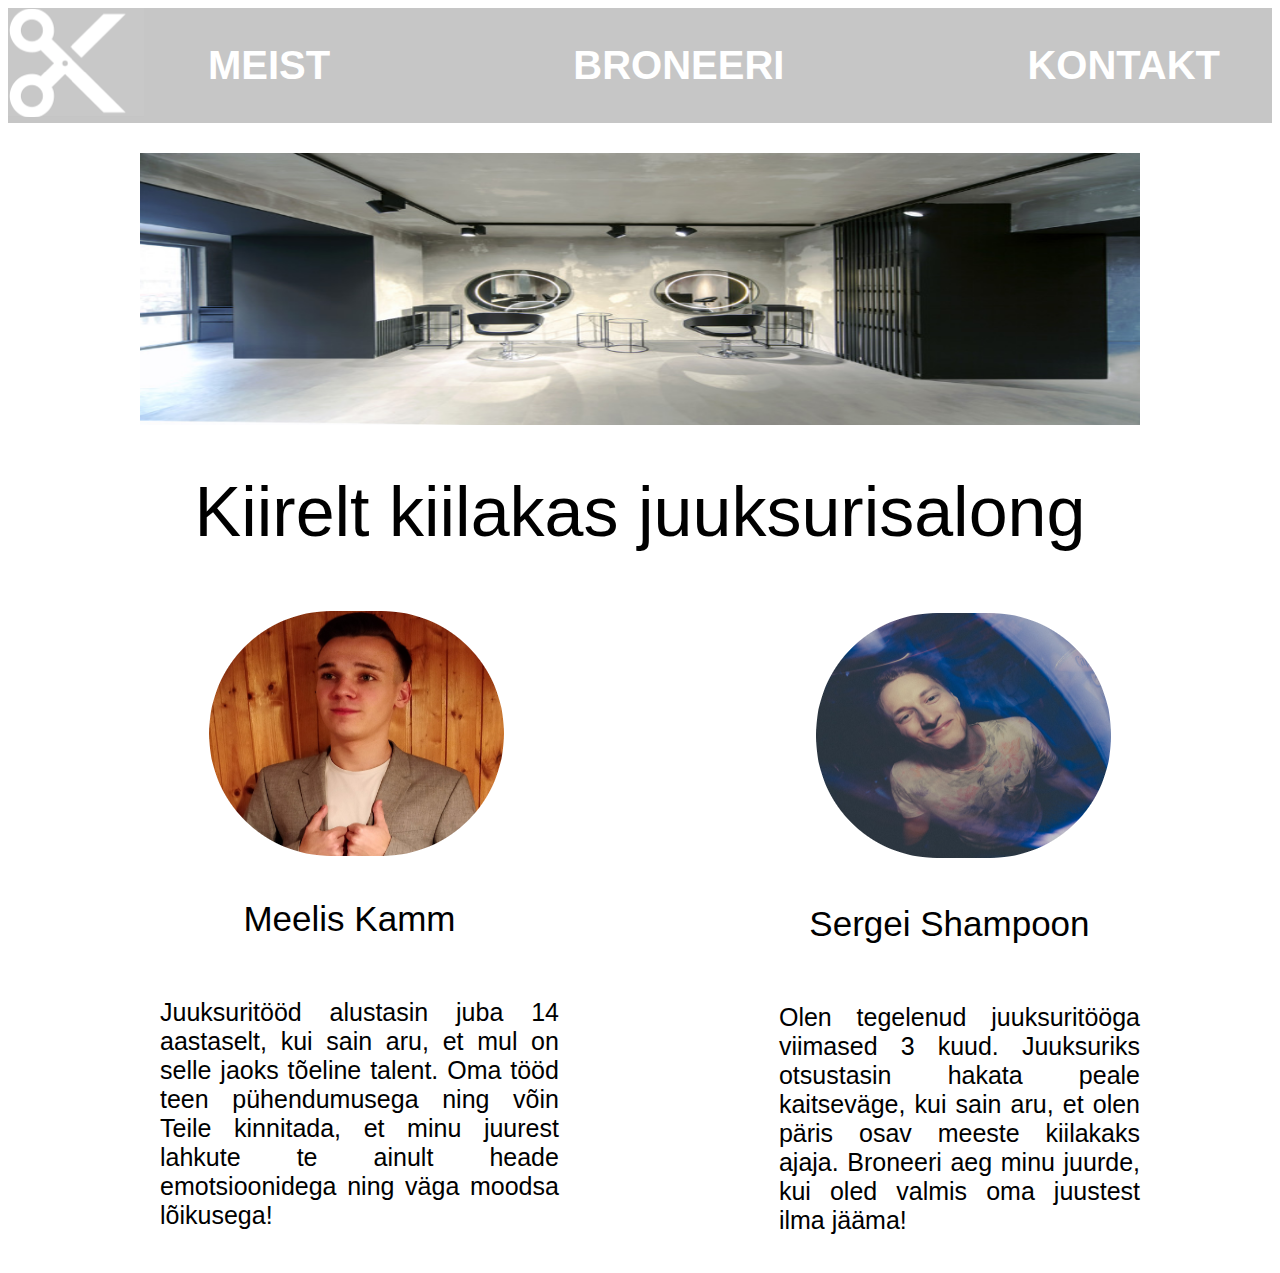
==== index.html @ 2e4f0cff "Initial commit" ====
<html lang="ee">
    <head>
        <meta charset="utf-8">
        <meta http-equiv="X-UA-Compatible" content="IE=edge">
        <meta name="viewport" content="width=device-width, initial-scale=1, shrink-to-fit=no">
        <meta name="description" content=""> 
        <meta name="author" content="">
        <title>Avaleht</title>
        <link rel="stylesheet" href="custom.css">
        
    </head>
    <body>
        <!-- päis --->
        <center>
        <div class="header">
            <a href="index.html">
  <img src="trans.png" style="float:left;width:100px;height:100px;">
</a>
            <div class="pea">
                      
                <div class ="menu">
        
                    <a href="meist.html">Meist </a>
                    <a href="broneeri.html">Broneeri</a>
                    <a href="kontakt.html">Kontakt</a>
                </div>
            </div>
            
        </div>
         <!-- keha --->
        <div class = "keha">
            <div class="pilt">
                <img src="pilt1.png">
            </div>
        
            <h1>Kiirelt kiilakas juuksurisalong</h1>
            <div class="meist">
                <div class="juuksur">
                
                <img src="Pilt2.png">
                <h2>Meelis Kamm</h2>
                <div class="tekst">
                Juuksuritööd alustasin juba 14 aastaselt, kui sain aru, et mul on selle jaoks tõeline talent. Oma tööd teen pühendumusega ning võin Teile kinnitada, et minu juurest lahkute te ainult heade emotsioonidega ning väga moodsa lõikusega!
                </div>
                </div>
                <div class="juuksur">
                
                 <img src="pilt3.png">
                <h2>Sergei Shampoon</h2>
                    <div class="tekst">
                        Olen tegelenud juuksuritööga viimased 3 kuud. Juuksuriks otsustasin hakata peale kaitseväge, kui sain aru, et olen päris osav meeste kiilakaks ajaja. Broneeri aeg minu juurde, kui oled valmis oma juustest ilma jääma!
                    </div>
                </div>
            </div>
           
        </div>
    </center>
    </body>
---- custom.css ----
.header {
    height: 115px;
    background-color: #C6C6C6;
    align-content: center;
    background-image: url("logo.png");
    background-repeat: no-repeat;
    
}


.pea{
    margin:auto;
    padding-left: 20px;
    padding-right: 20px;

    background-position: left;
    height: auto;
    max-width: 1200px
}
container { width:100px; height:100px; position:relative; }
.clicker { display:block; width:80px; height:80px; position:absolute; top:0px; left:0px;  } 

.menu{
    
    display: flex;
    justify-content: space-between;
    padding: 30px 20px 30px 100px;
    
}
.menu a {
    display: flex;
    text-decoration: none;
    text-transform: uppercase;
    font-family: sans-serif;
    font-weight: 550;
    text-decoration-color: white;
    color: white;
    font-size: 40;
    
}
.keha{
    width: 1200px;
    align-content: center;

    
    
}

.pilt img{
    width: calc(100% - 200px);
    height: auto;
    padding-top: 30px;
}

.tekst{
    font-family: sans-serif;
    font-size: 25;
    padding: 30px 100px 30px 120px; 
    text-align: justify;
    font-weight: 200;
    
}

.meist{
    display: flex;
    justify-content: space-between
    
}

h1{
    font-family: sans-serif;
    font-size: 70;
    font-weight: 350;
    align-content: center;
}

h2{
    font-family: sans-serif;
    font-size: 35;
    font-weight: 250;
    align-content: center;
}

.broneeri{
        padding-top: 30px;
}

table {
    border-collapse: collapse;
    width: calc(100%-100px);

    
    
}

table, th, td {
  border: 1px solid black;
    text-align: center;
    padding: 15px;
    

}

th{
    background-color: #C6C6C6;
    color: white;
    font-size: 30px;
}

tr{
    background-color: #F1F1F1;
    font-size: 25px;
}

form{
    
    align-content: space-between;
    margin:auto;
}

input{
    padding: 10px;
    
    font-size: 20px;
    background-color: #C6C6C6;
    text-decoration-color: white;
    color: white;
    border-radius: 15px;
    border:none;
}

button{
    padding: 10px;
    
    font-size: 20px;
    background-color: #C6C6C6;
    text-decoration-color: white;
    color: white;
    border-radius: 15px;
    border:none;
    
}

@media only screen and (max-width: 1000px) {
    
    .header{
        height: 70px;
    background-size: contain;}
    
    html, body {

}
    
    .menu{
    
    display: flex;
    justify-content: space-between;
    padding: 20px 20px 30px 10px;
    
}



.menu a {
    display: flex;
    text-decoration: none;
    text-transform: uppercase;
    font-family: sans-serif;
    font-weight: 550;
    text-decoration-color: white;
    color: white;
    font-size: 25;
    padding: 3px;
    }
    .pea {

    }
    
    h1  {
        font-size: 30px;
    }
    
     h2 {
        font-size: 20px;
    }
    
    .pilt img{
         width: auto;

    padding-top: 30px;
        max-width: 70%;
    max-height: 100%;
        margin: auto;}


.keha{
    width: auto;
    margin: auto;
    
}
    
    .meist{
    display:list-item;
    
}
    img{
        max-width: 40%;
    }
    .tekst{
    font-family: sans-serif;
    font-size: 15;
    padding: 30px  30px 40px;
    width: 400px;
    text-align: justify;
    font-weight: 200;
    
}
    
    form{
    margin:auto;
        width: 
}
    
    table {
    border-collapse: collapse;
    width: calc(100%);

    
    
}
    
    table, th, td {
  border: 1px solid black;
    text-align: center;
    padding: 7px;
    

}
    
    th{
    background-color: #C6C6C6;
    color: white;
    font-size: 20px;
}

tr{
    background-color: #F1F1F1;
    font-size: 15px;
}
    
    
}
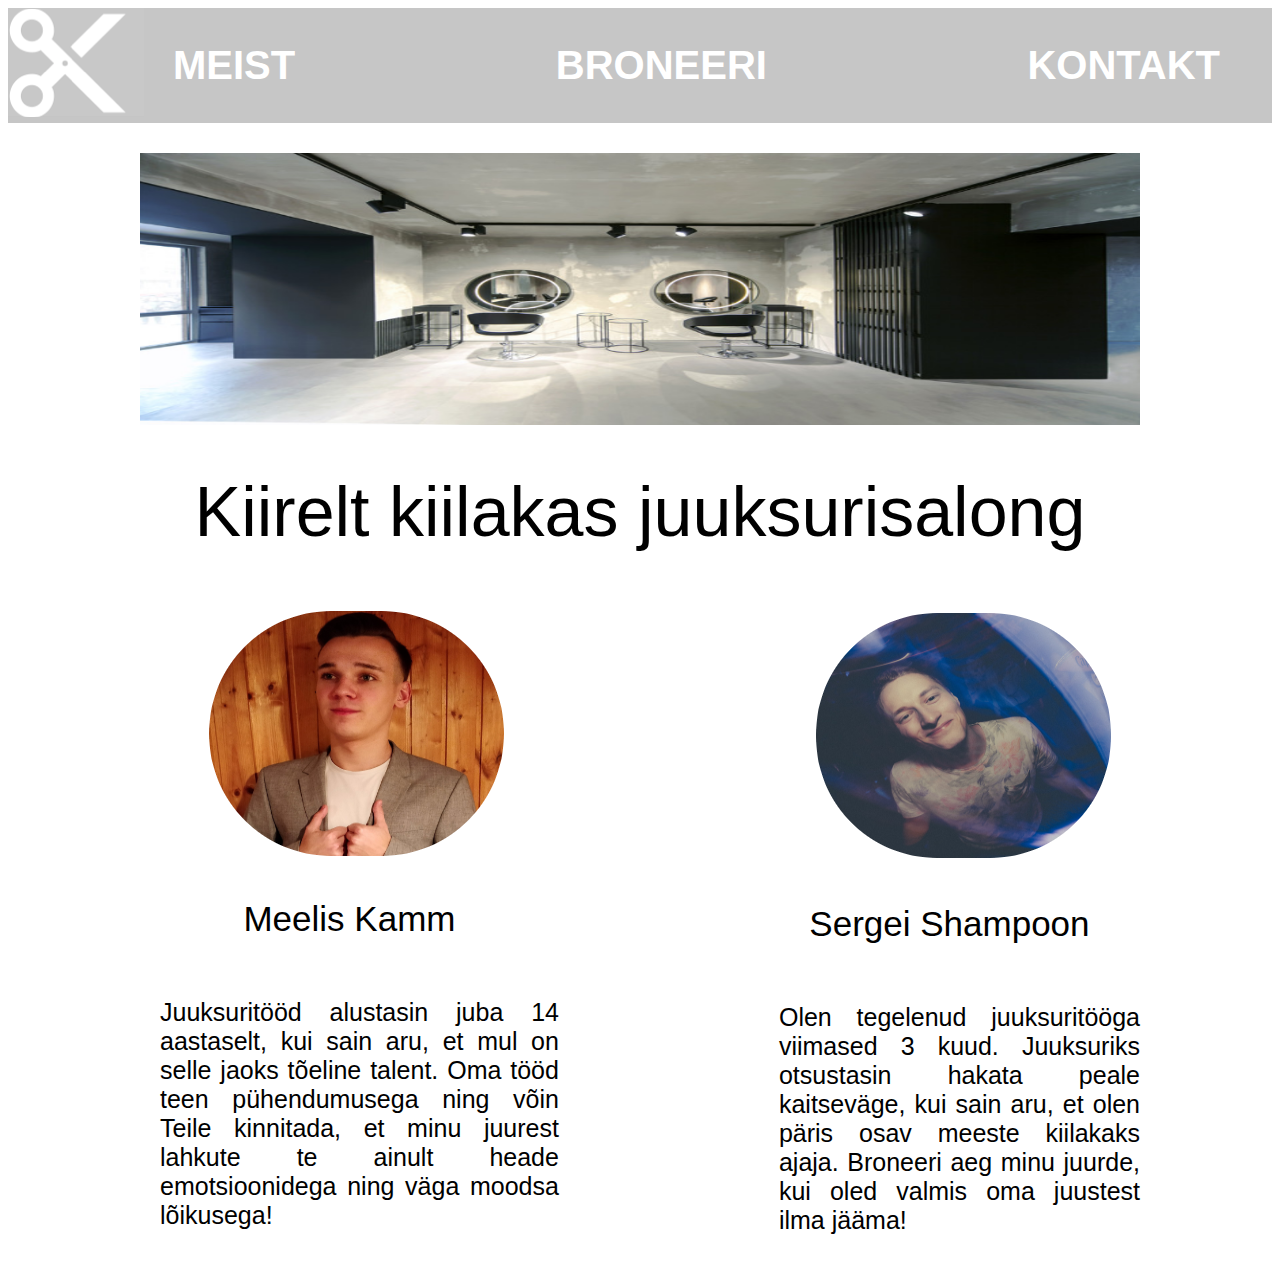
==== commit 6edf19ad: "Update index.html" ====
--- a/index.html
+++ b/index.html
@@ -14,7 +14,7 @@
         <center>
         <div class="header">
             <a href="index.html">
-  <img src="trans.png" style="float:left;width:100px;height:100px;">
+  <img src="trans.png" style="float:left;width:65px;height:60px;">
 </a>
             <div class="pea">
                       
--- a/custom.css
+++ b/custom.css
@@ -155,7 +155,7 @@
     
     display: flex;
     justify-content: space-between;
-    padding: 20px 20px 30px 10px;
+    padding: 18px 20px 30px 10px;
     
 }
 
@@ -188,7 +188,7 @@
          width: auto;
 
     padding-top: 30px;
-        max-width: 70%;
+        max-width: 80%;
     max-height: 100%;
         margin: auto;}
 
@@ -251,3 +251,109 @@
     
 }
 
+@media only screen and (max-width: 600px) {
+    
+       .header{
+        height: 60px;
+    background-size: contain;}
+    
+    .menu{
+    
+    display: flex;
+    justify-content: space-between;
+    padding: 10px 20px 30px 10px;
+    
+}
+
+
+
+.menu a {
+    display: flex;
+    text-decoration: none;
+    text-transform: uppercase;
+    font-family: sans-serif;
+    font-weight: 550;
+    text-decoration-color: white;
+    color: white;
+    font-size: 18;
+    padding: 3px;
+    }
+    .pea {
+
+    }
+    
+    h1  {
+        font-size: 30px;
+    }
+    
+     h2 {
+        font-size: 20px;
+    }
+    
+    .pilt img{
+         width: auto;
+
+    padding-top: 30px;
+        max-width: 90%;
+    max-height: 100%;
+        margin: auto;}
+
+
+.keha{
+    width: auto;
+    margin: auto;
+    
+}
+    
+    .meist{
+    display:list-item;
+    
+}
+    img{
+        max-width: 40%;
+    }
+    .tekst{
+    font-family: sans-serif;
+    font-size: 15;
+    padding: 15px  15px 30px;
+    width: 300px;
+    text-align: justify;
+    font-weight: 200;
+    
+}
+    
+    form{
+    margin:auto;
+        width: 
+}
+    
+    table {
+    border-collapse: collapse;
+    width: calc(100%);
+
+    
+    
+}
+    
+    table, th, td {
+  border: 1px solid black;
+    text-align: center;
+    padding: 7px;
+    
+
+}
+    
+    th{
+    background-color: #C6C6C6;
+    color: white;
+    font-size: 20px;
+}
+
+tr{
+    background-color: #F1F1F1;
+    font-size: 15px;
+}
+    
+    
+}
+
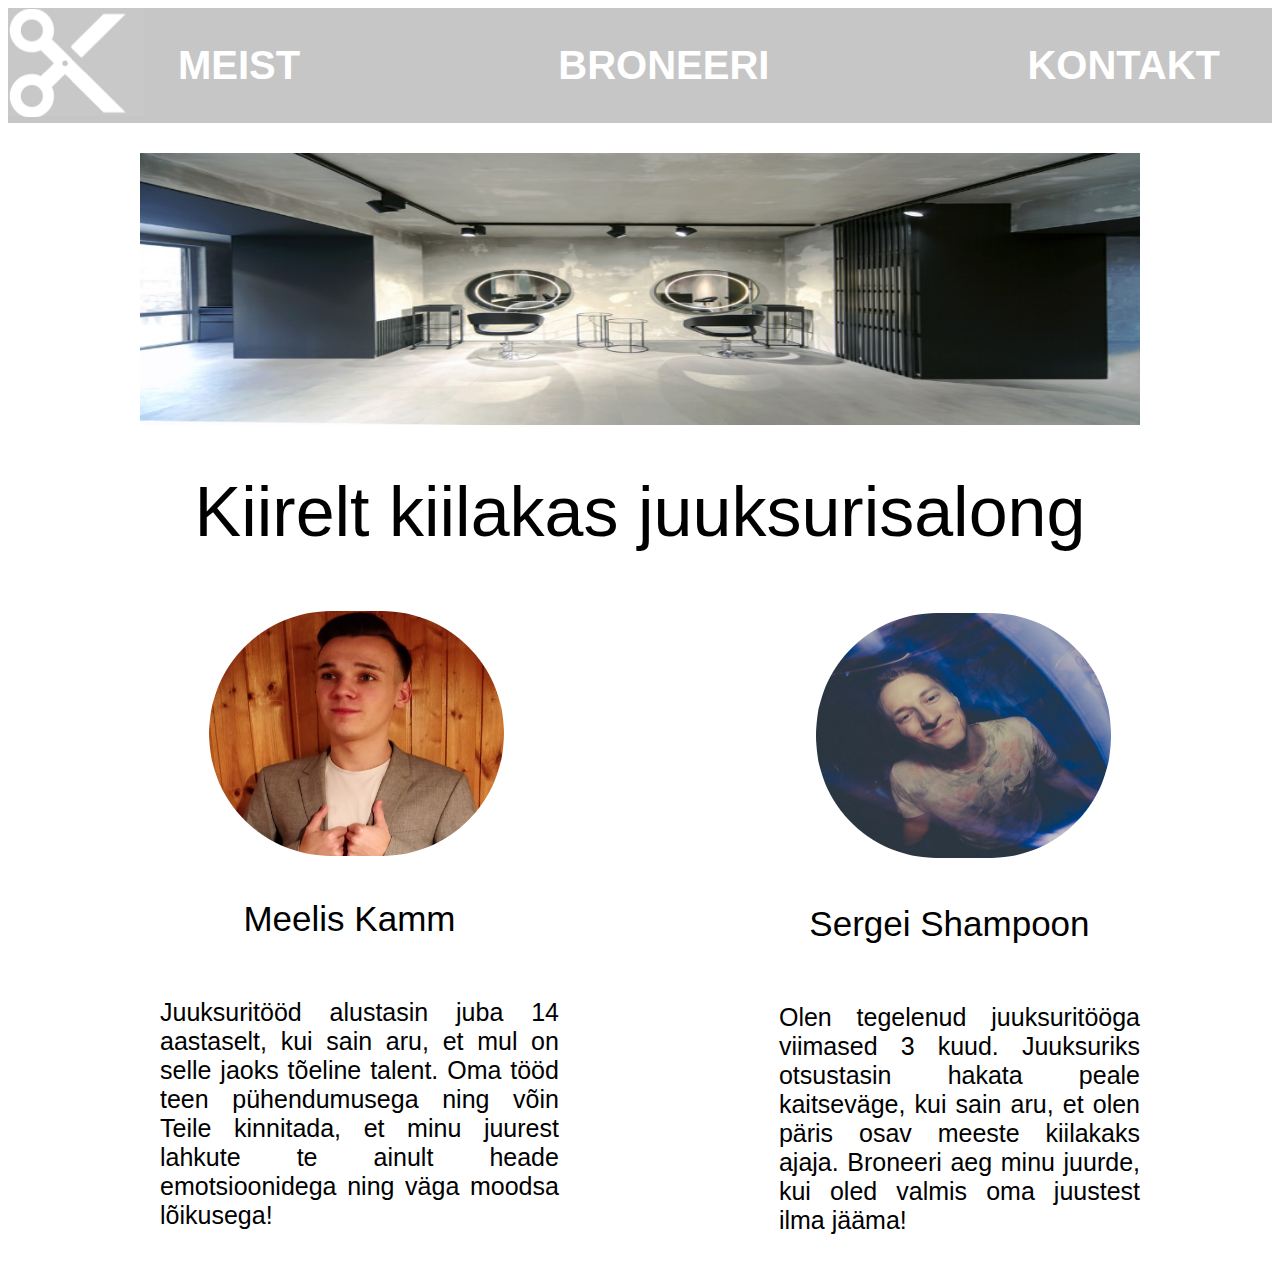
==== commit b3b7e667: "muutus" ====
--- a/index.html
+++ b/index.html
@@ -14,7 +14,7 @@
         <center>
         <div class="header">
             <a href="index.html">
-  <img src="trans.png" style="float:left;width:65px;height:60px;">
+  <img src="trans.png" style="float:left;width:70px;height:60px;">
 </a>
             <div class="pea">
                       
--- a/custom.css
+++ b/custom.css
@@ -291,7 +291,9 @@
     }
     
     .pilt img{
-         width: auto;
+         min-width: 400px;
+        width: auto;
+        height: auto;
 
     padding-top: 30px;
         max-width: 90%;
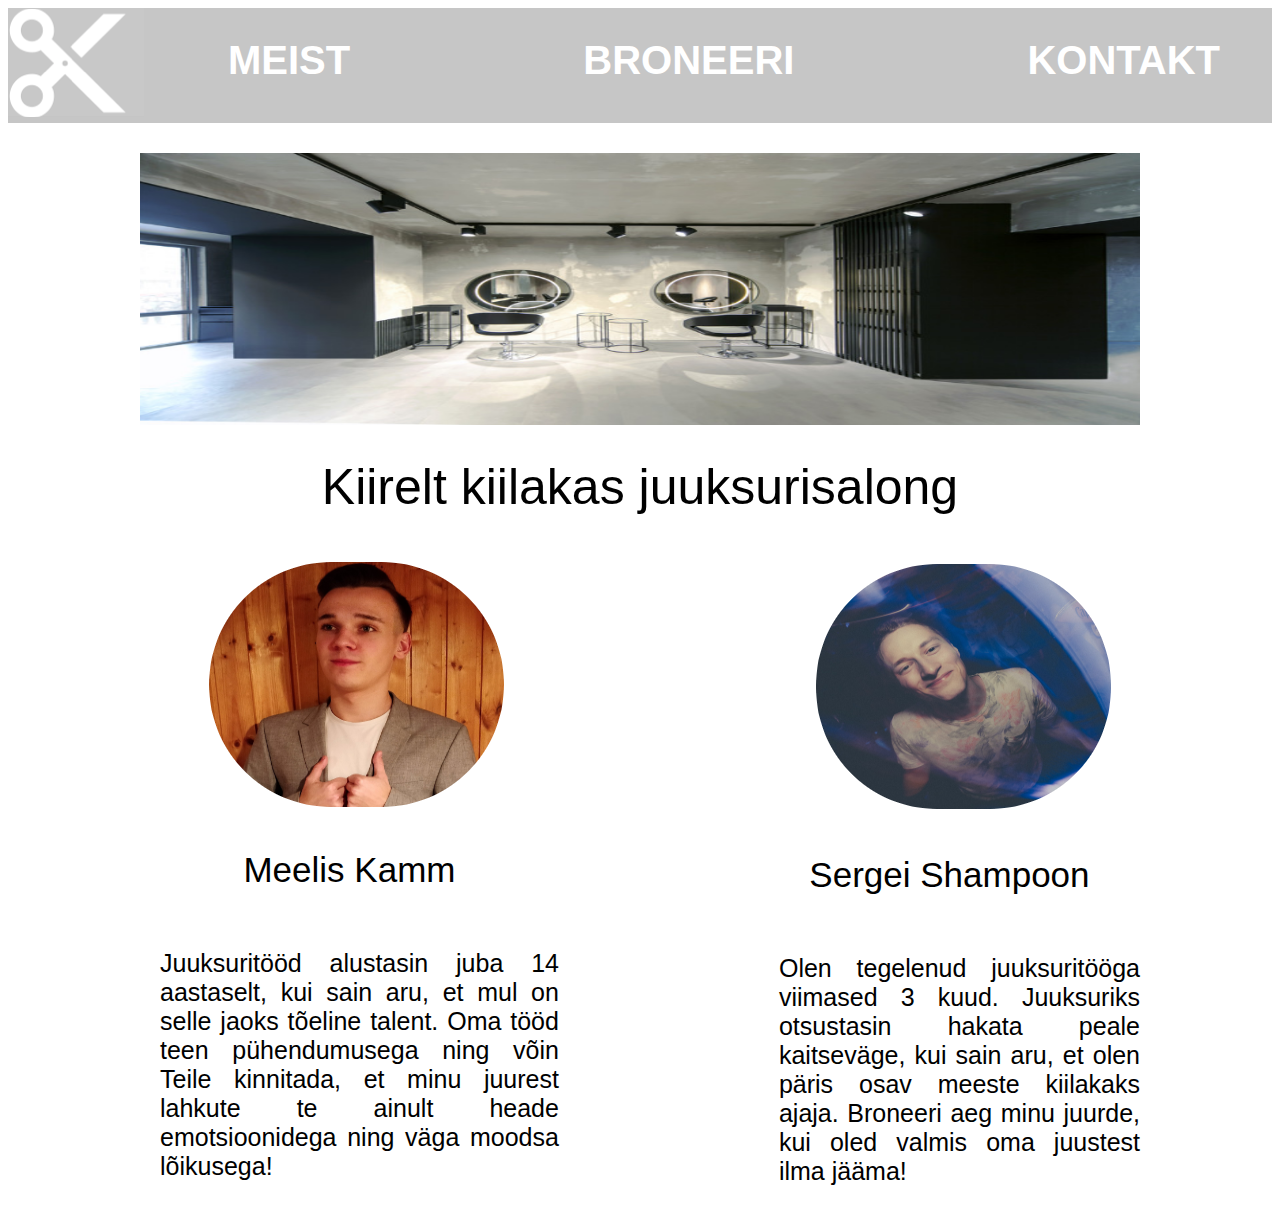
==== commit 5174da84: "Contact page update with form validation" ====
--- a/index.html
+++ b/index.html
@@ -1,58 +1,64 @@
 <html lang="ee">
-    <head>
-        <meta charset="utf-8">
-        <meta http-equiv="X-UA-Compatible" content="IE=edge">
-        <meta name="viewport" content="width=device-width, initial-scale=1, shrink-to-fit=no">
-        <meta name="description" content=""> 
-        <meta name="author" content="">
-        <title>Avaleht</title>
-        <link rel="stylesheet" href="custom.css">
-        
-    </head>
-    <body>
-        <!-- päis --->
-        <center>
+
+<head>
+    <meta charset="utf-8">
+    <meta http-equiv="X-UA-Compatible" content="IE=edge">
+    <meta name="viewport" content="width=device-width, initial-scale=1, shrink-to-fit=no">
+    <meta name="description" content="">
+    <meta name="author" content="">
+    <title>Avaleht</title>
+    <link rel="stylesheet" href="custom.css">
+
+</head>
+
+<body>
+    <!-- päis --->
+    <center>
         <div class="header">
             <a href="index.html">
-  <img src="trans.png" style="float:left;width:70px;height:60px;">
-</a>
+                <img class="logo" src="img/trans.png">
+            </a>
             <div class="pea">
-                      
-                <div class ="menu">
-        
+                <div class="menu">
                     <a href="meist.html">Meist </a>
                     <a href="broneeri.html">Broneeri</a>
                     <a href="kontakt.html">Kontakt</a>
                 </div>
             </div>
-            
+
         </div>
-         <!-- keha --->
-        <div class = "keha">
+        <!-- keha --->
+        <div class="keha">
             <div class="pilt">
-                <img src="pilt1.png">
+                <img src="img/pilt1.png">
             </div>
-        
+
             <h1>Kiirelt kiilakas juuksurisalong</h1>
             <div class="meist">
                 <div class="juuksur">
-                
-                <img src="Pilt2.png">
-                <h2>Meelis Kamm</h2>
-                <div class="tekst">
-                Juuksuritööd alustasin juba 14 aastaselt, kui sain aru, et mul on selle jaoks tõeline talent. Oma tööd teen pühendumusega ning võin Teile kinnitada, et minu juurest lahkute te ainult heade emotsioonidega ning väga moodsa lõikusega!
-                </div>
+
+                    <img src="img/Pilt2.png">
+                    <h2>Meelis Kamm</h2>
+                    <div class="tekst">
+                        Juuksuritööd alustasin juba 14 aastaselt, kui sain aru, et mul on selle jaoks tõeline talent.
+                        Oma tööd teen pühendumusega ning võin Teile kinnitada, et minu juurest lahkute te ainult heade
+                        emotsioonidega ning väga moodsa lõikusega!
+                    </div>
                 </div>
                 <div class="juuksur">
-                
-                 <img src="pilt3.png">
-                <h2>Sergei Shampoon</h2>
+
+                    <img src="img/pilt3.png">
+                    <h2>Sergei Shampoon</h2>
                     <div class="tekst">
-                        Olen tegelenud juuksuritööga viimased 3 kuud. Juuksuriks otsustasin hakata peale kaitseväge, kui sain aru, et olen päris osav meeste kiilakaks ajaja. Broneeri aeg minu juurde, kui oled valmis oma juustest ilma jääma!
+                        Olen tegelenud juuksuritööga viimased 3 kuud. Juuksuriks otsustasin hakata peale kaitseväge, kui
+                        sain aru, et olen päris osav meeste kiilakaks ajaja. Broneeri aeg minu juurde, kui oled valmis
+                        oma juustest ilma jääma!
                     </div>
                 </div>
             </div>
-           
+
         </div>
     </center>
-    </body>+</body>
+
+</html>--- a/custom.css
+++ b/custom.css
@@ -1,361 +1,335 @@
 .header {
-    height: 115px;
-    background-color: #C6C6C6;
-    align-content: center;
-    background-image: url("logo.png");
-    background-repeat: no-repeat;
-    
-}
-
-
-.pea{
-    margin:auto;
-    padding-left: 20px;
-    padding-right: 20px;
-
-    background-position: left;
-    height: auto;
-    max-width: 1200px
+	height: 115px;
+	background-color: #c6c6c6;
+	align-content: center;
+	background-image: url("img/logo.png");
+	background-repeat: no-repeat;
+}
+
+.pea {
+	margin: auto;
+	padding-left: 20px;
+	padding-right: 20px;
+
+	background-position: left;
+	height: auto;
+	max-width: 1200px;
 }
 container { width:100px; height:100px; position:relative; }
 .clicker { display:block; width:80px; height:80px; position:absolute; top:0px; left:0px;  } 
 
-.menu{
-    
-    display: flex;
-    justify-content: space-between;
-    padding: 30px 20px 30px 100px;
-    
+.kontakt {
+	display: flex;
+	justify-content: center;
+	align-content: center;
+}
+
+.clicker {
+	display: block;
+	width: 80px;
+	height: 80px;
+	position: absolute;
+	top: 0px;
+	left: 0px;
+}
+
+.logo {
+	float: left;
+	width:120px;
+	height:115px;
+}
+
+.menu {
+	display: flex;
+	justify-content: space-between;
+	padding: 30px 20px 30px 100px;
 }
 .menu a {
-    display: flex;
-    text-decoration: none;
-    text-transform: uppercase;
-    font-family: sans-serif;
-    font-weight: 550;
-    text-decoration-color: white;
-    color: white;
-    font-size: 40;
-    
-}
-.keha{
-    width: 1200px;
-    align-content: center;
-
-    
-    
-}
-
-.pilt img{
-    width: calc(100% - 200px);
-    height: auto;
-    padding-top: 30px;
-}
-
-.tekst{
-    font-family: sans-serif;
-    font-size: 25;
-    padding: 30px 100px 30px 120px; 
-    text-align: justify;
-    font-weight: 200;
-    
-}
-
-.meist{
-    display: flex;
-    justify-content: space-between
-    
-}
-
-h1{
-    font-family: sans-serif;
-    font-size: 70;
-    font-weight: 350;
-    align-content: center;
-}
-
-h2{
-    font-family: sans-serif;
-    font-size: 35;
-    font-weight: 250;
-    align-content: center;
-}
-
-.broneeri{
-        padding-top: 30px;
+	display: flex;
+	text-decoration: none;
+	text-transform: uppercase;
+	font-family: sans-serif;
+	font-weight: 550;
+	text-decoration-color: white;
+	color: white;
+	font-size: 40px;
+}
+.keha {
+	width: 1200px;
+	align-content: center;
+}
+
+.pilt img {
+	width: calc(100% - 200px);
+	height: auto;
+	padding-top: 30px;
+}
+
+.tekst {
+	font-family: sans-serif;
+	font-size: 25px;
+	padding: 30px 100px 30px 120px;
+	text-align: justify;
+	font-weight: 200;
+}
+
+.meist {
+	display: flex;
+	justify-content: space-between;
+}
+
+h1 {
+	font-family: sans-serif;
+	font-size: 50px;
+	font-weight: 350;
+	align-content: center;
+}
+
+h2 {
+	font-family: sans-serif;
+	font-size: 35px;
+	font-weight: 250;
+	align-content: center;
+}
+
+.broneeri {
+	padding-top: 30px;
 }
 
 table {
-    border-collapse: collapse;
-    width: calc(100%-100px);
-
-    
-    
-}
-
-table, th, td {
-  border: 1px solid black;
-    text-align: center;
-    padding: 15px;
-    
-
-}
-
-th{
-    background-color: #C6C6C6;
-    color: white;
-    font-size: 30px;
-}
-
-tr{
-    background-color: #F1F1F1;
-    font-size: 25px;
-}
-
-form{
-    
-    align-content: space-between;
-    margin:auto;
-}
-
-input{
-    padding: 10px;
-    
-    font-size: 20px;
-    background-color: #C6C6C6;
-    text-decoration-color: white;
-    color: white;
-    border-radius: 15px;
-    border:none;
-}
-
-button{
-    padding: 10px;
-    
-    font-size: 20px;
-    background-color: #C6C6C6;
-    text-decoration-color: white;
-    color: white;
-    border-radius: 15px;
-    border:none;
-    
+	border-collapse: collapse;
+	width: calc(100%-100px);
+}
+
+table,
+th,
+td {
+	border: 1px solid black;
+	text-align: center;
+	padding: 15px;
+}
+
+th {
+	background-color: #c6c6c6;
+	color: white;
+	font-size: 30px;
+}
+
+tr {
+	background-color: #f1f1f1;
+	font-size: 25px;
+}
+
+form {
+	align-content: space-between;
+	margin: auto;
+}
+
+input {
+	padding: 10px;
+	font-size: 18px;
+	background-color: #c6c6c6;
+	text-decoration-color: white;
+	color: white;
+	border-radius: 15px;
+	border: none;
+}
+
+button {
+	padding: 10px;
+
+	font-size: 20px;
+	background-color: #c6c6c6;
+	text-decoration-color: white;
+	color: white;
+	border-radius: 15px;
+	border: none;
 }
 
 @media only screen and (max-width: 1000px) {
-    
-    .header{
-        height: 70px;
-    background-size: contain;}
-    
-    html, body {
-
-}
-    
-    .menu{
-    
-    display: flex;
-    justify-content: space-between;
-    padding: 18px 20px 30px 10px;
-    
-}
-
-
-
-.menu a {
-    display: flex;
-    text-decoration: none;
-    text-transform: uppercase;
-    font-family: sans-serif;
-    font-weight: 550;
-    text-decoration-color: white;
-    color: white;
-    font-size: 25;
-    padding: 3px;
-    }
-    .pea {
-
-    }
-    
-    h1  {
-        font-size: 30px;
-    }
-    
-     h2 {
-        font-size: 20px;
-    }
-    
-    .pilt img{
-         width: auto;
-
-    padding-top: 30px;
-        max-width: 80%;
-    max-height: 100%;
-        margin: auto;}
-
-
-.keha{
-    width: auto;
-    margin: auto;
-    
-}
-    
-    .meist{
-    display:list-item;
-    
-}
-    img{
-        max-width: 40%;
-    }
-    .tekst{
-    font-family: sans-serif;
-    font-size: 15;
-    padding: 30px  30px 40px;
-    width: 400px;
-    text-align: justify;
-    font-weight: 200;
-    
-}
-    
-    form{
-    margin:auto;
-        width: 
-}
-    
-    table {
-    border-collapse: collapse;
-    width: calc(100%);
-
-    
-    
-}
-    
-    table, th, td {
-  border: 1px solid black;
-    text-align: center;
-    padding: 7px;
-    
-
-}
-    
-    th{
-    background-color: #C6C6C6;
-    color: white;
-    font-size: 20px;
-}
-
-tr{
-    background-color: #F1F1F1;
-    font-size: 15px;
-}
-    
-    
+	.header {
+		height: 70px;
+		background-size: contain;
+	}
+
+	.menu {
+		display: flex;
+		justify-content: space-between;
+		padding: 18px 20px 30px 10px;
+	}
+
+	.menu a {
+		display: flex;
+		text-decoration: none;
+		text-transform: uppercase;
+		font-family: sans-serif;
+		font-weight: 550;
+		text-decoration-color: white;
+		color: white;
+		font-size: 25;
+		padding: 3px;
+	}
+	.pea {
+	}
+
+	h1 {
+		font-size: 30px;
+	}
+
+	h2 {
+		font-size: 20px;
+	}
+
+	.pilt img {
+		width: auto;
+
+		padding-top: 30px;
+		max-width: 80%;
+		max-height: 100%;
+		margin: auto;
+	}
+
+	.keha {
+		width: auto;
+		margin: auto;
+	}
+
+	.meist {
+		display: list-item;
+	}
+	img {
+		max-width: 40%;
+	}
+	.tekst {
+		font-family: sans-serif;
+		font-size: 15;
+		padding: 30px 30px 40px;
+		width: 400px;
+		text-align: justify;
+		font-weight: 200;
+	}
+
+	form {
+		margin: auto;
+		width: ;
+	}
+
+	table {
+		border-collapse: collapse;
+		width: calc(100%);
+	}
+
+	table,
+	th,
+	td {
+		border: 1px solid black;
+		text-align: center;
+		padding: 7px;
+	}
+
+	th {
+		background-color: #c6c6c6;
+		color: white;
+		font-size: 20px;
+	}
+
+	tr {
+		background-color: #f1f1f1;
+		font-size: 15px;
+	}
 }
 
 @media only screen and (max-width: 600px) {
-    
-       .header{
-        height: 60px;
-    background-size: contain;}
-    
-    .menu{
-    
-    display: flex;
-    justify-content: space-between;
-    padding: 10px 20px 30px 10px;
-    
-}
-
-
-
-.menu a {
-    display: flex;
-    text-decoration: none;
-    text-transform: uppercase;
-    font-family: sans-serif;
-    font-weight: 550;
-    text-decoration-color: white;
-    color: white;
-    font-size: 18;
-    padding: 3px;
-    }
-    .pea {
-
-    }
-    
-    h1  {
-        font-size: 30px;
-    }
-    
-     h2 {
-        font-size: 20px;
-    }
-    
-    .pilt img{
-         min-width: 400px;
-        width: auto;
-        height: auto;
-
-    padding-top: 30px;
-        max-width: 90%;
-    max-height: 100%;
-        margin: auto;}
-
-
-.keha{
-    width: auto;
-    margin: auto;
-    
-}
-    
-    .meist{
-    display:list-item;
-    
-}
-    img{
-        max-width: 40%;
-    }
-    .tekst{
-    font-family: sans-serif;
-    font-size: 15;
-    padding: 15px  15px 30px;
-    width: 300px;
-    text-align: justify;
-    font-weight: 200;
-    
-}
-    
-    form{
-    margin:auto;
-        width: 
-}
-    
-    table {
-    border-collapse: collapse;
-    width: calc(100%);
-
-    
-    
-}
-    
-    table, th, td {
-  border: 1px solid black;
-    text-align: center;
-    padding: 7px;
-    
-
-}
-    
-    th{
-    background-color: #C6C6C6;
-    color: white;
-    font-size: 20px;
-}
-
-tr{
-    background-color: #F1F1F1;
-    font-size: 15px;
-}
-    
-    
-}
-
+	.header {
+		height: 60px;
+		background-size: contain;
+	}
+
+	.menu {
+		display: flex;
+		justify-content: space-between;
+		padding: 10px 20px 30px 10px;
+	}
+
+	.menu a {
+		display: flex;
+		text-decoration: none;
+		text-transform: uppercase;
+		font-family: sans-serif;
+		font-weight: 550;
+		text-decoration-color: white;
+		color: white;
+		font-size: 18;
+		padding: 3px;
+	}
+	.pea {
+	}
+
+	h1 {
+		font-size: 30px;
+	}
+
+	h2 {
+		font-size: 20px;
+	}
+
+	.pilt img {
+		min-width: 400px;
+		width: auto;
+		height: auto;
+
+		padding-top: 30px;
+		max-width: 90%;
+		max-height: 100%;
+		margin: auto;
+	}
+
+	.keha {
+		width: auto;
+		margin: auto;
+	}
+
+	.meist {
+		display: list-item;
+	}
+	img {
+		max-width: 40%;
+	}
+	.tekst {
+		font-family: sans-serif;
+		font-size: 15;
+		padding: 15px 15px 30px;
+		width: 300px;
+		text-align: justify;
+		font-weight: 200;
+	}
+
+	form {
+		margin: auto;
+		width: auto;
+	}
+
+	table {
+		border-collapse: collapse;
+		width: calc(100%);
+	}
+
+	table,
+	th,
+	td {
+		border: 1px solid black;
+		text-align: center;
+		padding: 7px;
+	}
+
+	th {
+		background-color: #c6c6c6;
+		color: white;
+		font-size: 20px;
+	}
+
+	tr {
+		background-color: #f1f1f1;
+		font-size: 15px;
+	}
+}